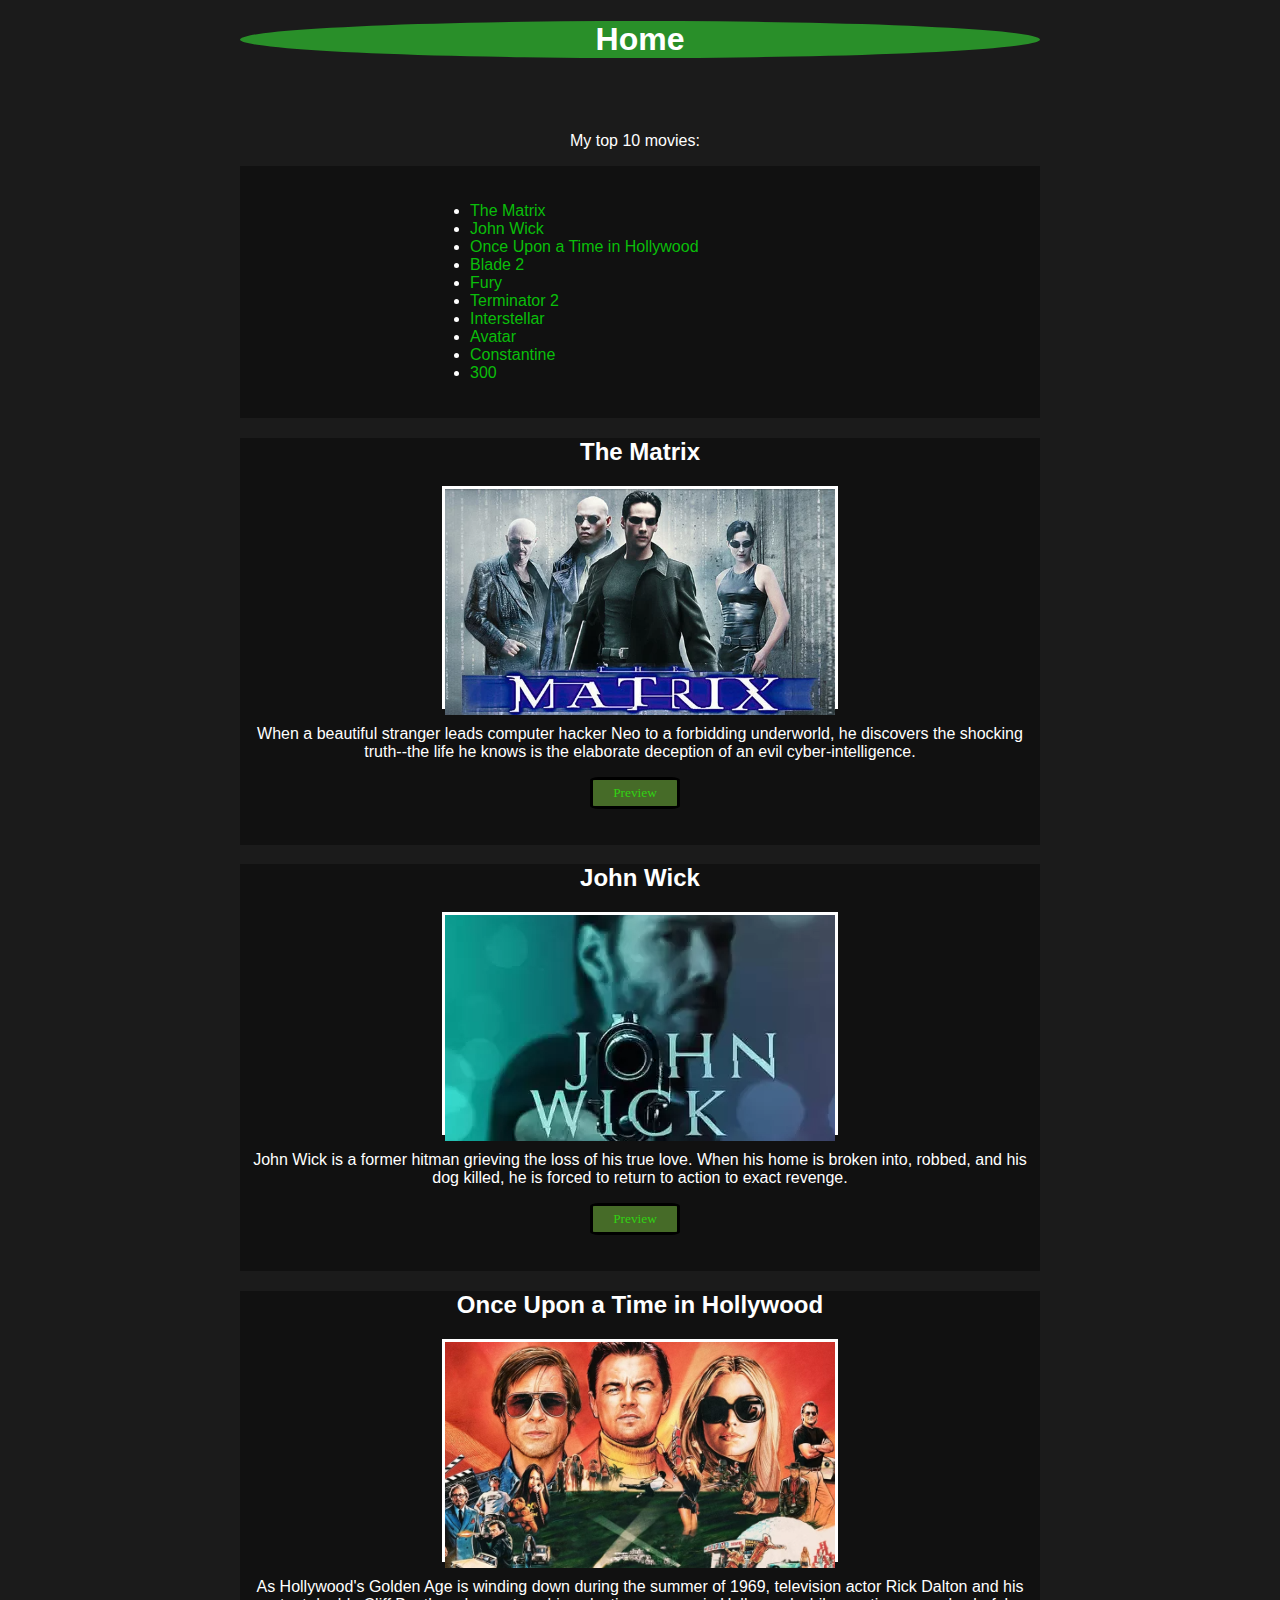
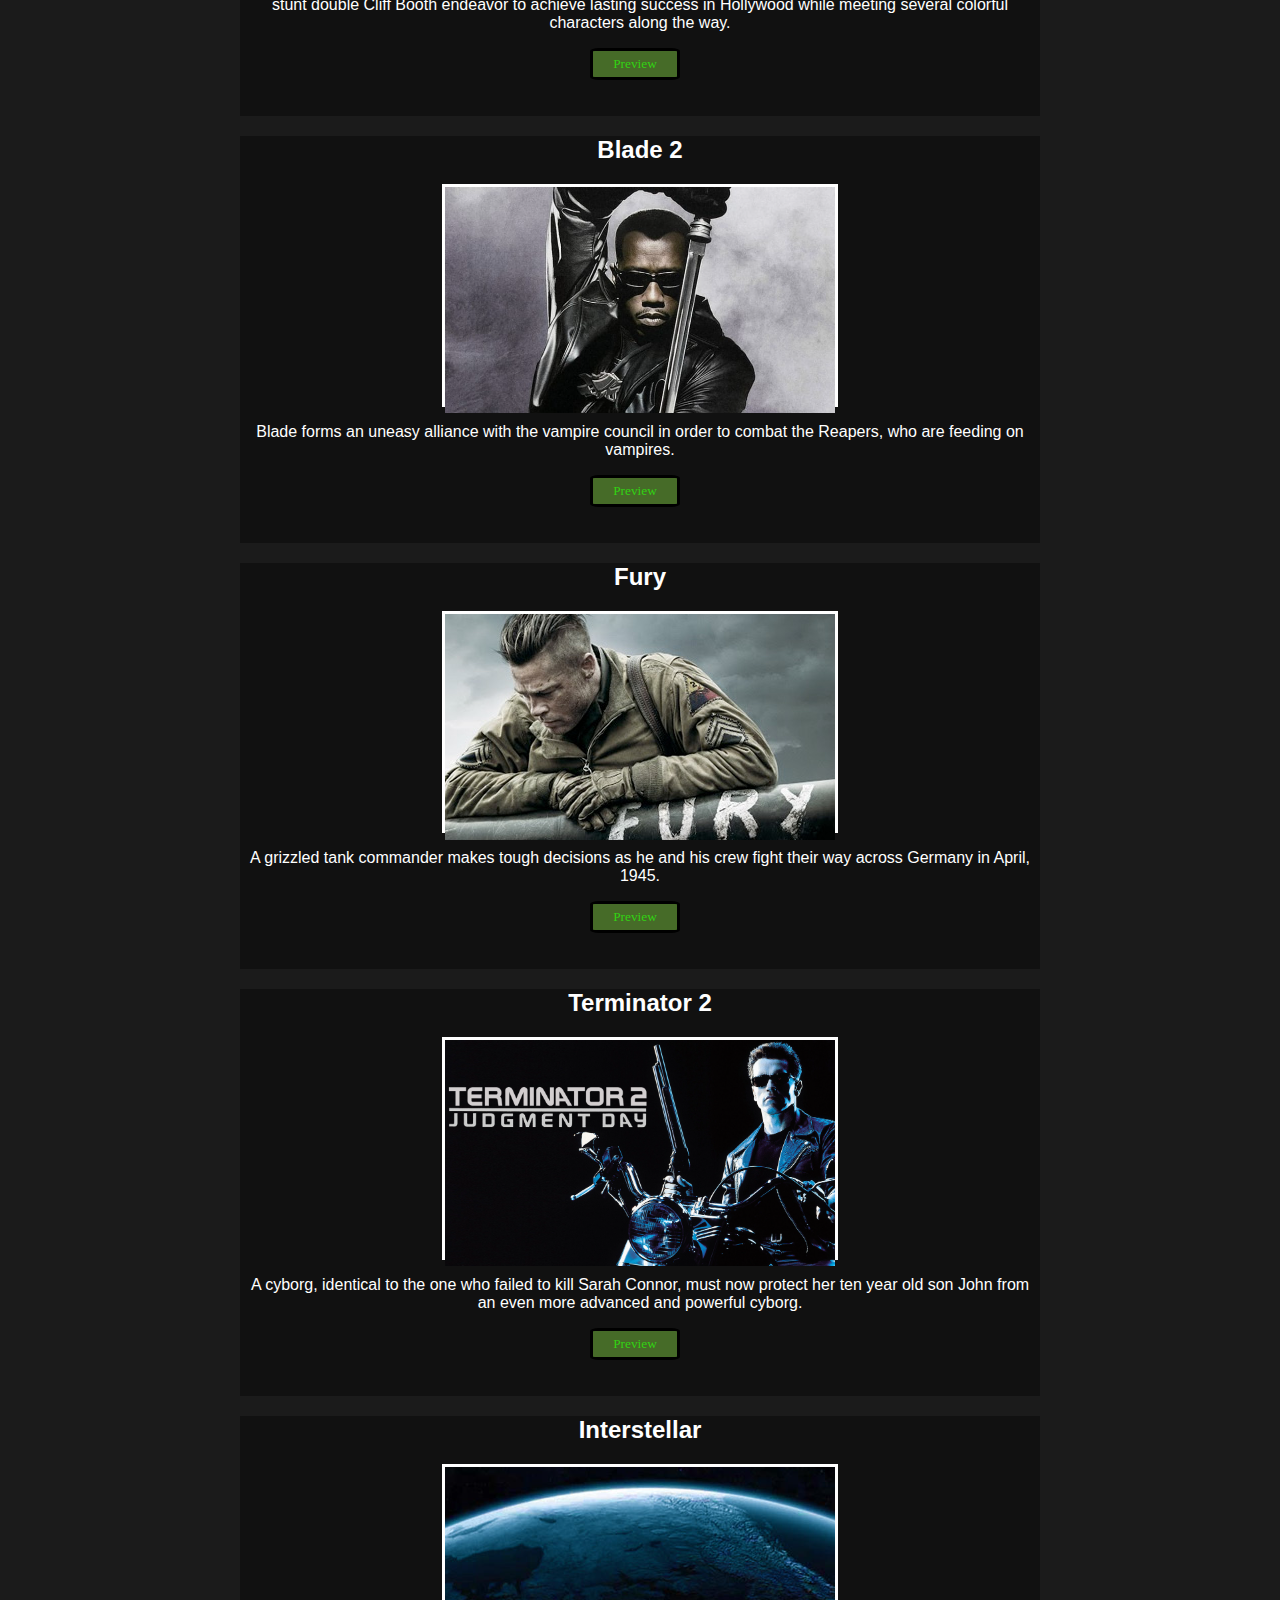
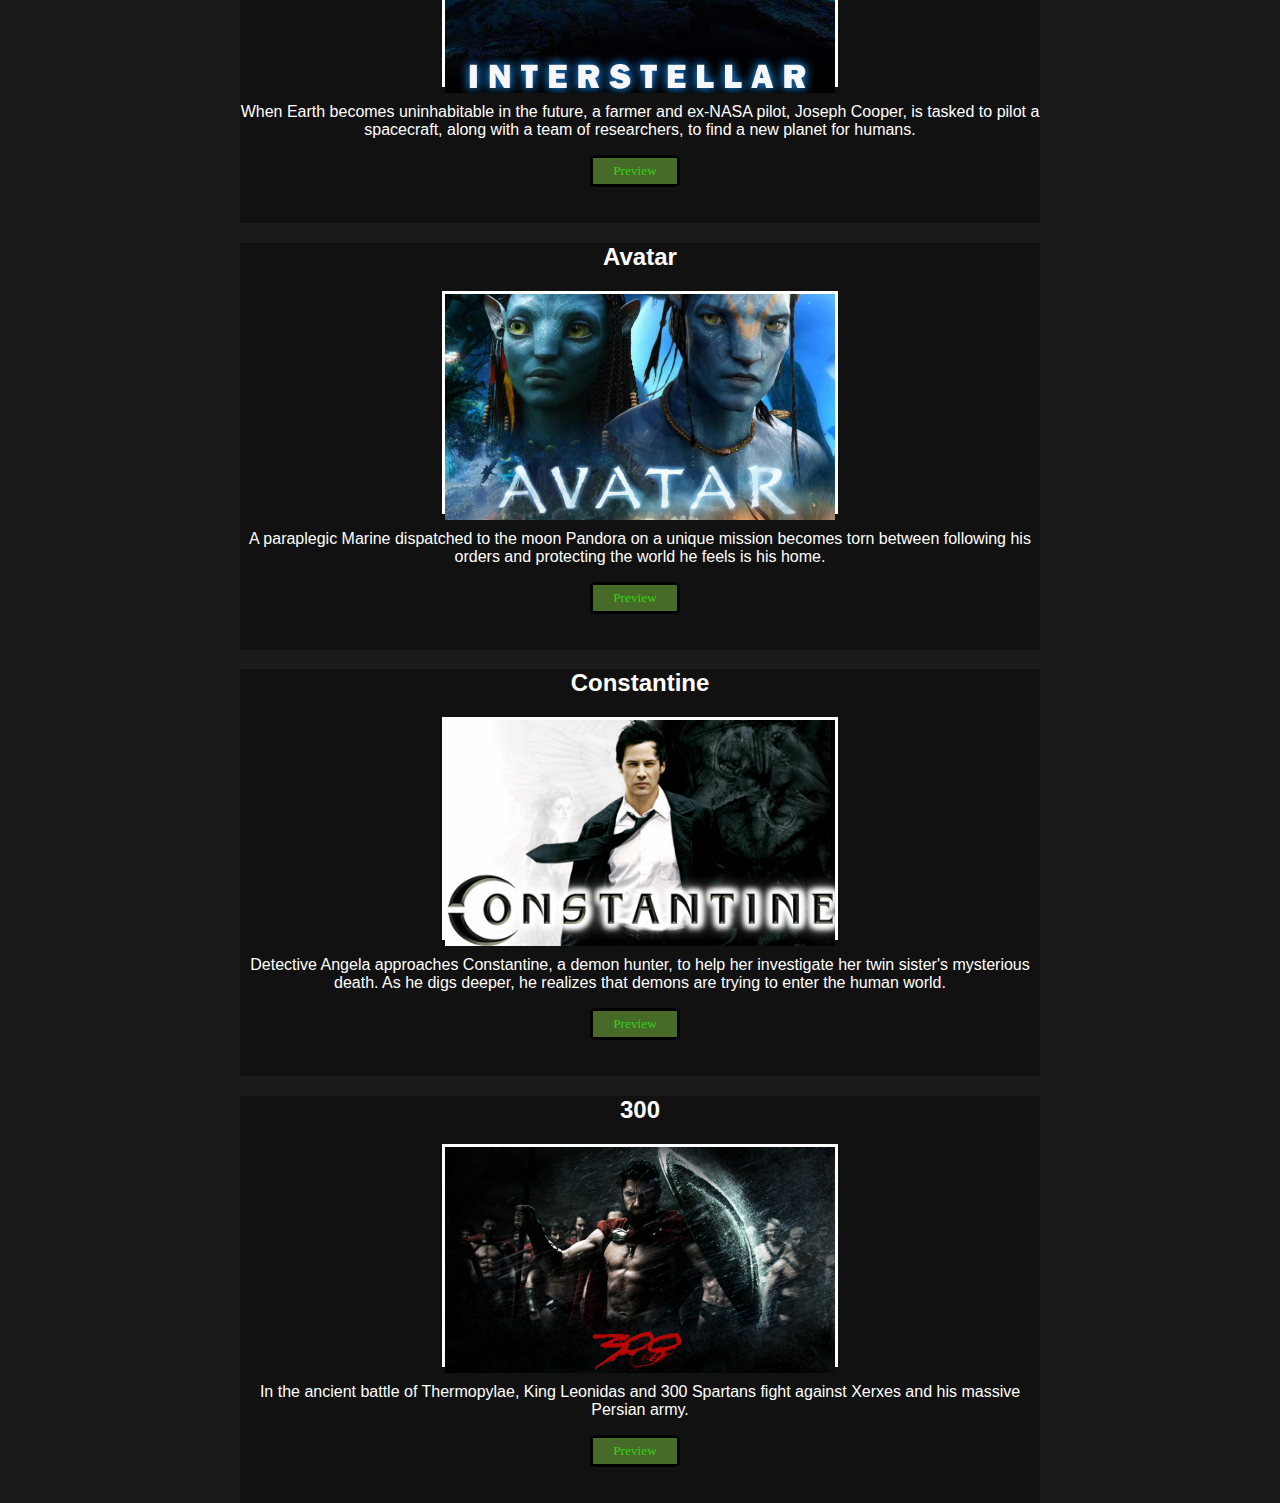
==== index.html @ 2ee6e284 "First Commit" ====
<!DOCTYPE html>
<html lang="en">
<head>
    <meta charset="UTF-8">
    <meta name="viewport" content="width=device-width, initial-scale=1.0">
    <title>My Favorite Movies</title>
    <link rel="stylesheet" href="style.css">
</head>
<body>
    <header>
        <div id="header"><h1>Home</h1></div><br><br>
        <p>My top 10 movies:</p>
        <div id="links">
            <ul>
                <br><br><li><a href="https://www.imdb.com/title/tt0133093/" target="_blank">The Matrix</a></li>
                <li><a href="https://www.imdb.com/title/tt2911666/" target="_blank">John Wick</a></li>
                <li><a href="https://www.imdb.com/title/tt7131622/" target="_blank">Once Upon a Time in Hollywood</a></li>
                <li><a href="https://www.imdb.com/title/tt0187738/" target="_blank">Blade 2</a></li>
                <li><a href="https://www.imdb.com/title/tt2713180/" target="_blank">Fury</a></li>
                <li><a href="https://www.imdb.com/title/tt0103064/" target="_blank">Terminator 2</a></li>
                <li><a href="https://www.imdb.com/title/tt0816692/" target="_blank">Interstellar</a></li>
                <li><a href="https://www.imdb.com/title/tt0499549/" target="_blank">Avatar</a></li>
                <li><a href="https://www.imdb.com/title/tt0360486/" target="_blank">Constantine</a></li>
                <li><a href="https://www.imdb.com/title/tt0416449/" target="_blank">300</a></li><br><br>
            </ul>
        </div>
    </header>

    <div class="menu">
    <div>
        <h2>The Matrix</h2>
        <div class="img"><a href="movie_one.html"><img src="images/thematrix.png" alt="thematrix"></a></div>
        <p>When a beautiful stranger leads computer hacker Neo to a forbidding underworld, he discovers the shocking truth--the life he knows is the elaborate deception of an evil cyber-intelligence.</p>
        <a href="movie_one.html"><button type="button">Preview</button></a><br><br><br>
    </div>

    <div>
        <h2>John Wick</h2>
        <div class="img"><a href="movie_two.html"><img src="images/johnwick.png" alt="johnwick"></a></div>
        <p>John Wick is a former hitman grieving the loss of his true love. When his home is broken into, robbed, and his dog killed, he is forced to return to action to exact revenge.</p>
        <a href="movie_two.html"><button type="button">Preview</button></a><br><br><br>
    </div>

    <div>
        <h2>Once Upon a Time in Hollywood</h2>
        <div class="img"><a href="movie_three.html"><img src="images/onceuponatimeinhollywood.png" alt="onceuponatime"></a></div>
        <p>As Hollywood's Golden Age is winding down during the summer of 1969, television actor Rick Dalton and his stunt double Cliff Booth endeavor to achieve lasting success in Hollywood while meeting several colorful characters along the way.</p>
        <a href="movie_three.html"><button type="button">Preview</button></a><br><br><br>
    </div>

    <div>
        <h2>Blade 2</h2>
        <div class="img"><a href="movie_four.html"><img src="images/blade2.png" alt="blade2"></a></div>
        <p>Blade forms an uneasy alliance with the vampire council in order to combat the Reapers, who are feeding on vampires.</p>
        <a href="movie_four.html"><button type="button">Preview</button></a><br><br><br>
    </div>

    <div>
        <h2>Fury</h2>
        <div class="img"><a href="movie_five.html"><img src="images/fury.png" alt="fury"></a></div>
        <p>A grizzled tank commander makes tough decisions as he and his crew fight their way across Germany in April, 1945.</p>
        <a href="movie_five.html"><button type="button">Preview</button></a><br><br><br>
    </div>

    <div>
        <h2>Terminator 2</h2>
        <div class="img"><a href="movie_six.html"><img src="images/terminator2.png" alt="terminator2"></a></div>
        <p>A cyborg, identical to the one who failed to kill Sarah Connor, must now protect her ten year old son John from an even more advanced and powerful cyborg.</p>
        <a href="movie_six.html"><button type="button">Preview</button></a><br><br><br>
    </div>

    <div>
        <h2>Interstellar</h2>
        <div class="img"><a href="movie_seven.html"><img src="images/interstellar.png" alt="interstellar"></a></div>
        <p>When Earth becomes uninhabitable in the future, a farmer and ex-NASA pilot, Joseph Cooper, is tasked to pilot a spacecraft, along with a team of researchers, to find a new planet for humans.</p>
        <a href="movie_seven.html"><button type="button">Preview</button></a><br><br><br>
    </div>

    <div>
        <h2>Avatar</h2>
        <div class="img"><a href="movie_eight.html"><img src="images/avatar.png" alt="avatar"></a></div>
        <p>A paraplegic Marine dispatched to the moon Pandora on a unique mission becomes torn between following his orders and protecting the world he feels is his home.</p>
        <a href="movie_eight.html"><button type="button">Preview</button></a><br><br><br>
    </div>

    <div>
        <h2>Constantine</h2>
        <div class="img"><a href="movie_nine.html"><img src="images/constantine.png" alt="constantine"></a></div>
        <p>Detective Angela approaches Constantine, a demon hunter, to help her investigate her twin sister's mysterious death. As he digs deeper, he realizes that demons are trying to enter the human world.</p>
        <a href="movie_nine.html"><button type="button">Preview</button></a><br><br><br>
    </div>

    <div>
        <h2>300</h2>
        <div class="img"><a href="movie_ten.html"><img src="images/300.png" alt="300"></a></div>
        <p>In the ancient battle of Thermopylae, King Leonidas and 300 Spartans fight against Xerxes and his massive Persian army.</p>
        <a href="movie_ten.html"><button type="button">Preview</button></a><br><br><br>
    </div>
</div>

    <script src="main.js"></script>
</body>
</html>
---- style.css ----
body{
    max-width: 800px;
    margin: auto;
    background-color: rgb(27, 27, 27);
    color: white;
    font-family: Verdana, Geneva, Tahoma, sans-serif;
}

h1{
    text-align: center;
    font-family:sans-serif;
}

header p{
    margin-left: 330px;
}

header div{
    background-color: rgb(17, 17, 17);
}

#header{
    background-color: rgb(41, 143, 41);
    border-radius: 50%;
}

header ul li{
    margin-left: 190px;
}

header li a{
    color: rgb(10, 190, 10);
    text-decoration: none;
}

header li a:hover{
    color: rgb(108, 212, 108);
}

.menu img:hover{
    opacity: calc(85%);
}

.img {
    background-color: rgb(19, 218, 36);
    border-style: solid;
    border-width: 3px;
    border-color: rgb(255, 255, 255);
    width: 48.7%;
    height: 24.1vh;
    margin: auto;
}

.menu button{
    background-color: rgb(70, 107, 40);
    font-family: fantasy;
    color: rgb(50, 209, 19);
    border-radius: 10%;
    border-style: solid;
    border-width: 3px;
    border-color: rgb(0, 0, 0);
    height: 32px;
    width: 90px;
    margin-left: 350px;
}

.menu p{
    text-align: center;
}

.menu h2{
    text-align: center;
}

.menu div{
    background-color: rgb(17, 17, 17);
}


.menu button:hover{
    background-color: greenyellow;
    color: rgb(0, 0, 0);
    cursor: pointer;
}
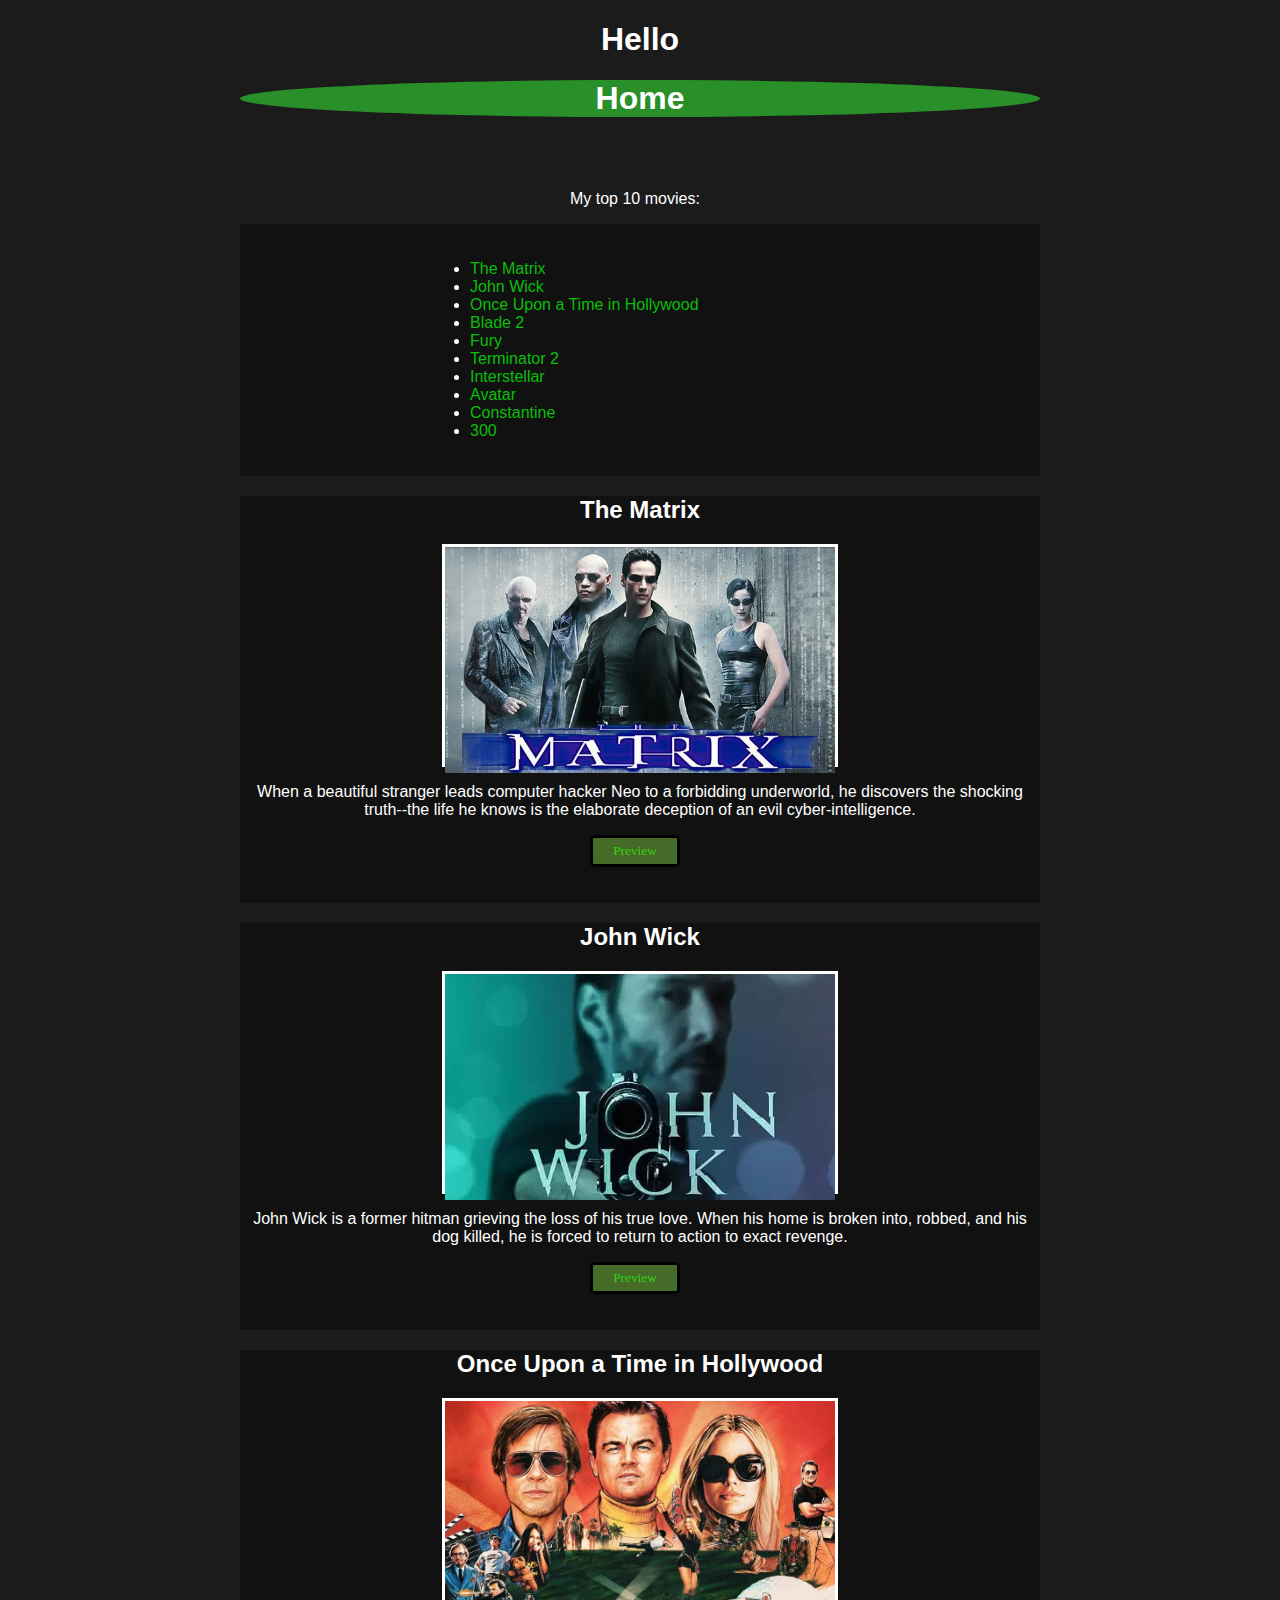
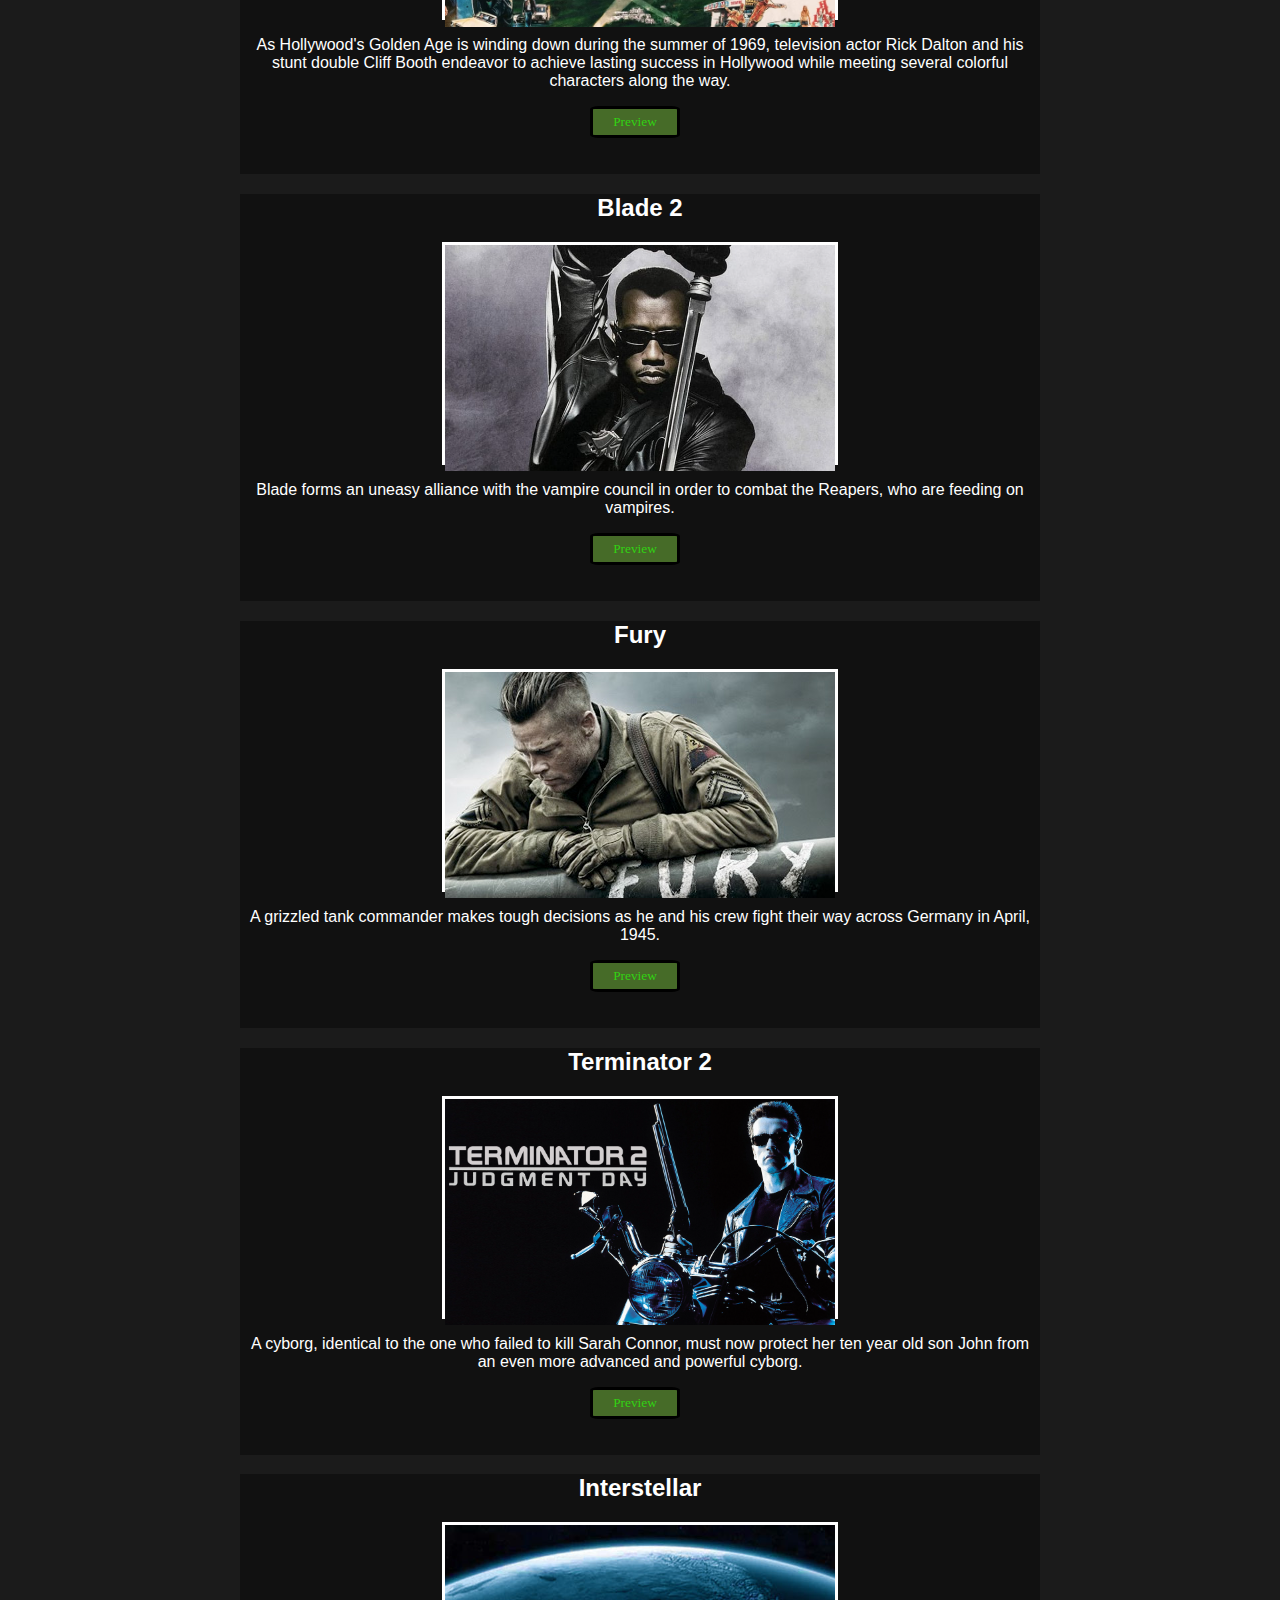
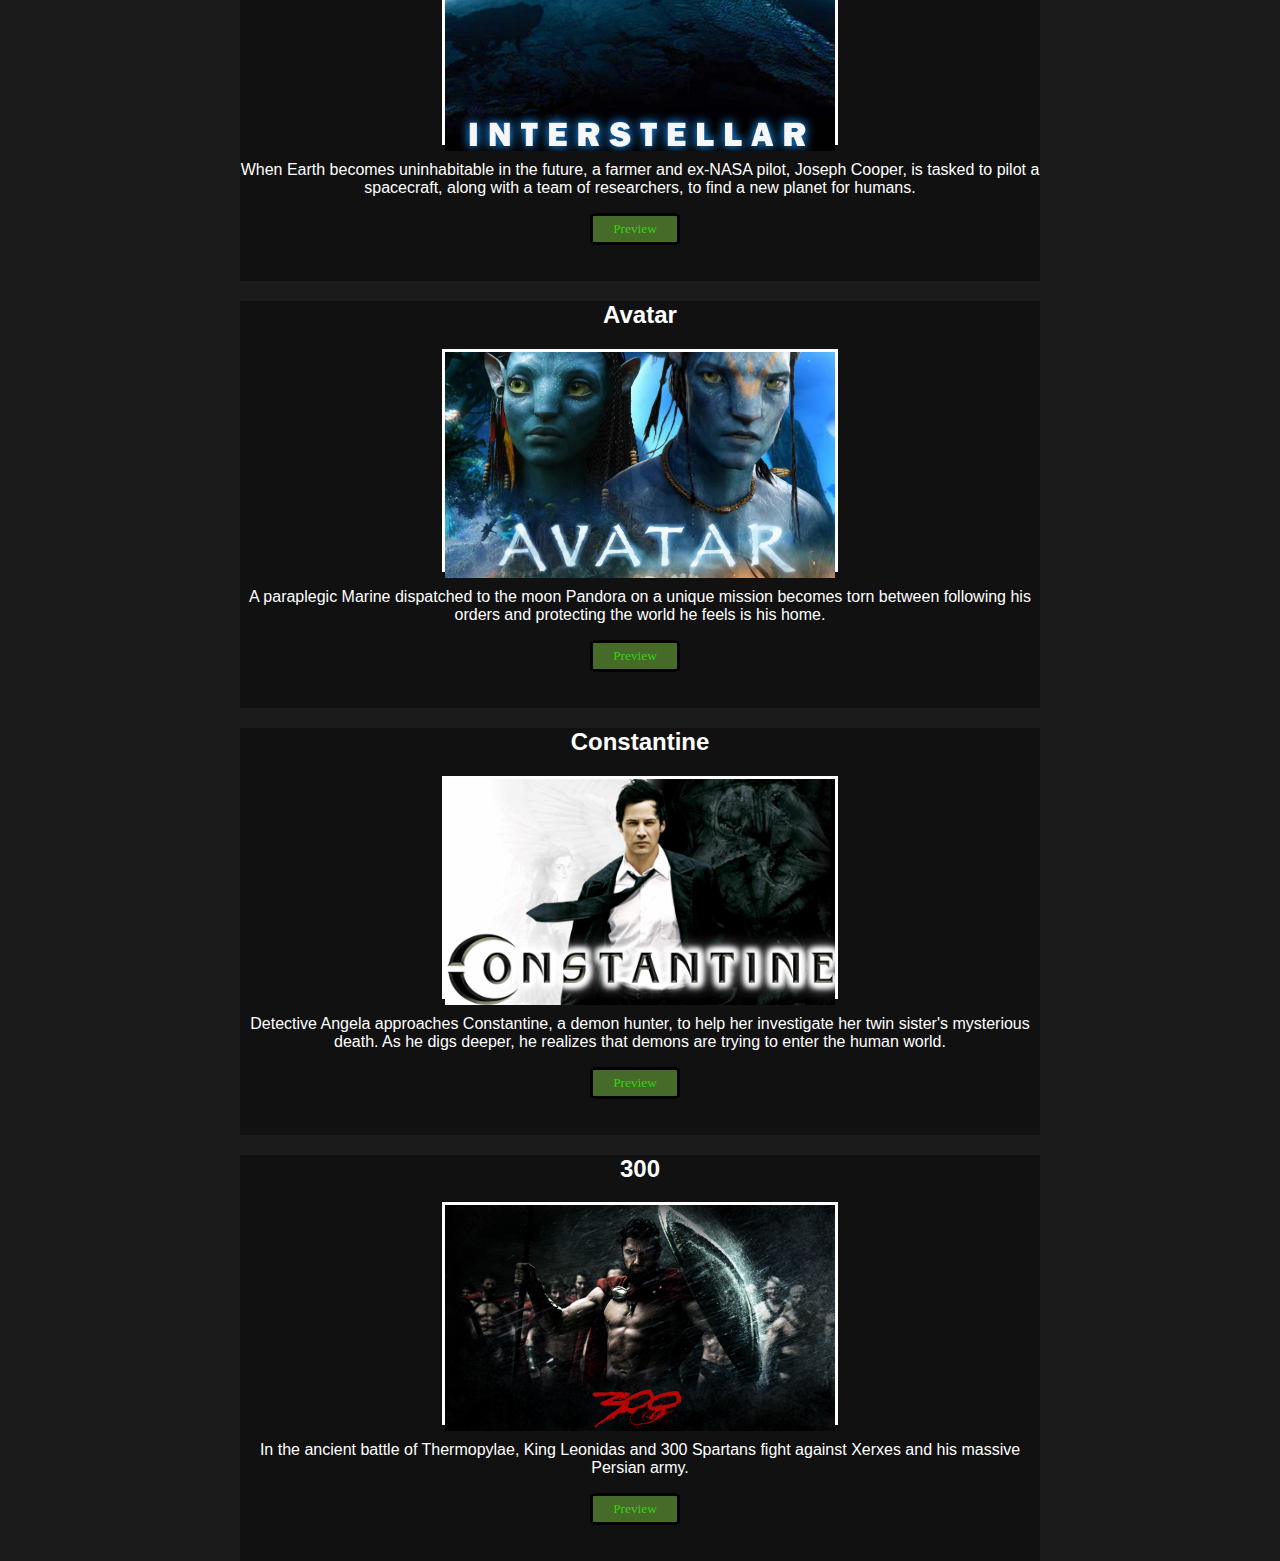
==== commit bee75967: "Second Commit" ====
--- a/index.html
+++ b/index.html
@@ -6,6 +6,7 @@
     <title>My Favorite Movies</title>
     <link rel="stylesheet" href="style.css">
 </head>
+<div><h1>Hello</h1></div>
 <body>
     <header>
         <div id="header"><h1>Home</h1></div><br><br>
